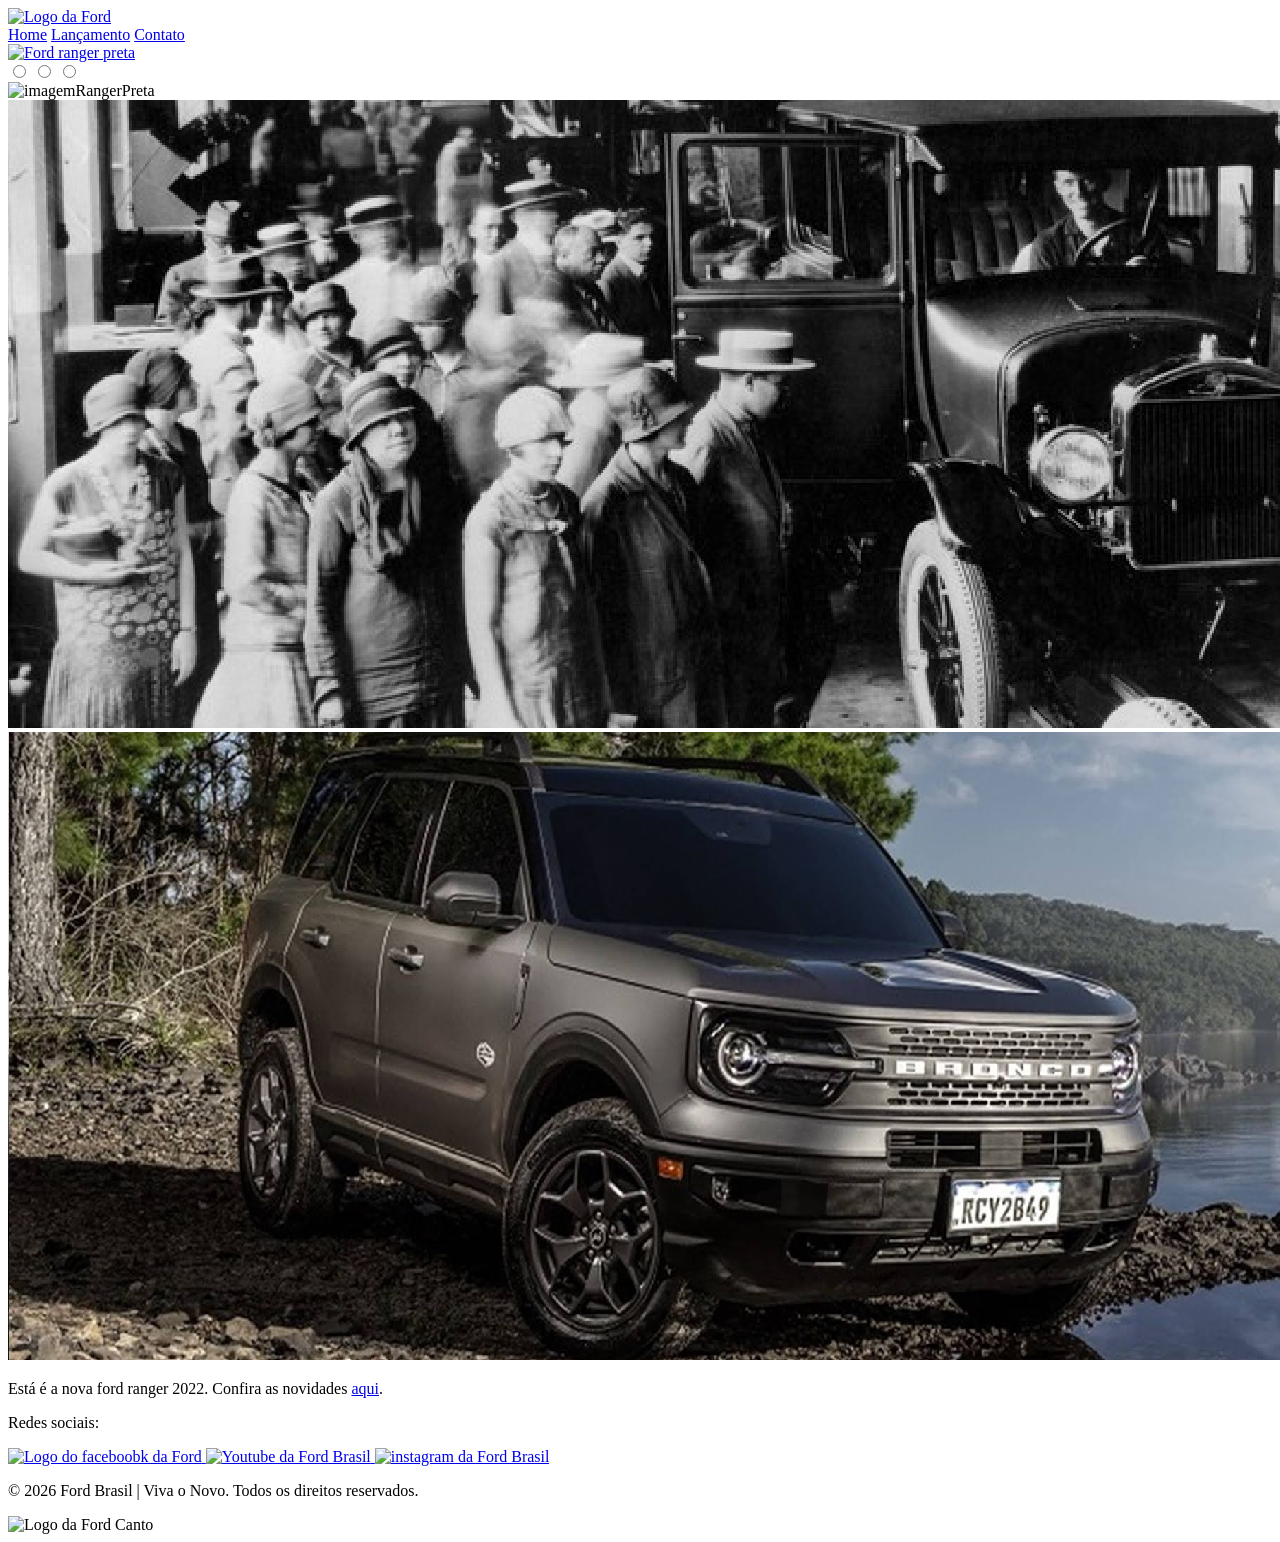
==== index.html @ 0621a6a8 "está feio mas vai melhorar(carrossel INDEX)" ====
<!DOCTYPE html>
<html lang="pt-br">

<head>
    <meta charset="UTF-8">
    <meta name="viewport" content="width=device-width, initial-scale=1.0">
    <title>Ford|Home</title>
    <link rel="stylesheet" href="css/Home.css">
    <link rel="icon" href="img/large-ford-logo-0.png" type="image/png">
</head>

<body>
    <header class="cabecalho">
        <section class="Logo_da_Ford">
            <a href="index.html"><img class="logo-ford-256" src="img/logo-ford-256.png" alt="Logo da Ford"></a>
        </section>


        <nav class="Navegamento">
            <a href="index.html">Home</a>
            <a href="Lançamento.html">Lançamento</a>
            <a href="Contato.html">Contato</a>
        </nav>
    </header>


    <main class="Ranger-preta">

        <a href="Lançamento.html"><img src="img/imagem_1.jpg" alt="Ford ranger preta"></a>

        <section class="slider">
            <div class="slider-content">

                <input type="radio" name="btn-radio" id="radio1">
                <input type="radio" name="btn-radio" id="radio2">
                <input type="radio" name="btn-radio" id="radio3">
                
                <div class="slider-box primeiro">
                       <img class="imagemRanger" src="img/imagem_1.jpg" alt="imagemRangerPreta"> 
                </div>
                  <div class="slider-box">
                       <img class="imagemAntiga" src="img/imagem_2.jpg" alt="imagemDeEpoca"> 
                </div>
                  <div class="slider-box">
                       <img class="imagemBronco" src="img/imagem_3.jpg" alt="imagemBronco"> 
                </div>

                <p class="DescricaoDaImagem">
                    Está é a nova ford ranger 2022. Confira as novidades
                    <a href="Lançamento.html">aqui</a>.
                </p>



    </main>



    <footer class="Rodape">
        <div class="RedesSociais">
            <p>
                Redes sociais:
            </p>

            <a href="https://www.facebook.com/FordBrasil" target="_blank">
                <img src="img/facebook-50.png" alt="Logo do faceboobk da Ford" width=50; height="auto">
            </a>
            <a href="https://www.youtube.com/@fordbrasil" target="_blank">
                <img src="img/youtube-squared-50.png" alt="Youtube da Ford Brasil" width=50; height="auto">
            </a>
            <a href="https://www.instagram.com/fordbrasil/" target="_blank">
                <img src="img/instagram-logo-50.png" alt="instagram da Ford Brasil" width=50; height="auto">
            </a>

        </div>
        <p class="copyright">
            ©️ 2026 Ford Brasil | Viva o Novo. Todos os direitos reservados.
        </p>
        <div class="LogoRodape">
            <img src="img/ford-96.png" alt="Logo da Ford Canto">
        </div>
    </footer>
</body>

</html>
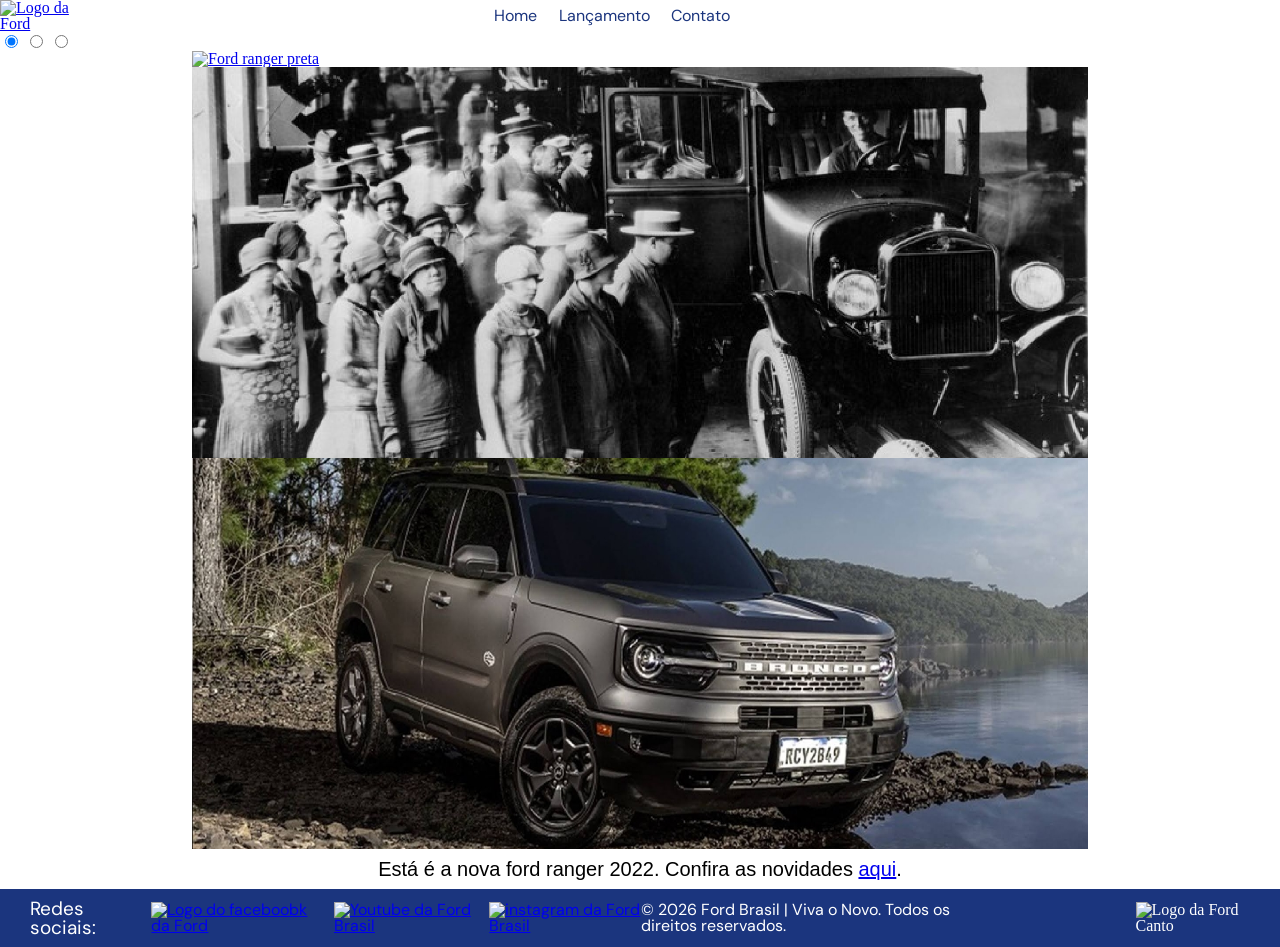
==== commit d245c542: "Dev at Home - implementa as imagens e algumas divs" ====
--- a/index.html
+++ b/index.html
@@ -22,46 +22,41 @@
             <a href="Contato.html">Contato</a>
         </nav>
     </header>
-
-
     <main class="Ranger-preta">
-
-        <a href="Lançamento.html"><img src="img/imagem_1.jpg" alt="Ford ranger preta"></a>
-
         <section class="slider">
             <div class="slider-content">
 
-                <input type="radio" name="btn-radio" id="radio1">
+                <input type="radio" name="btn-radio" id="radio1" checked>
                 <input type="radio" name="btn-radio" id="radio2">
                 <input type="radio" name="btn-radio" id="radio3">
-                
-                <div class="slider-box primeiro">
-                       <img class="imagemRanger" src="img/imagem_1.jpg" alt="imagemRangerPreta"> 
-                </div>
-                  <div class="slider-box">
-                       <img class="imagemAntiga" src="img/imagem_2.jpg" alt="imagemDeEpoca"> 
-                </div>
-                  <div class="slider-box">
-                       <img class="imagemBronco" src="img/imagem_3.jpg" alt="imagemBronco"> 
+
+                <div class="slider-carrossel">
+                    <div class="slider-box">
+                        <a href="Lançamento.html"><img src="img/imagem_1.jpg" alt="Ford ranger preta"></a>
+                    </div>
                 </div>
 
-                <p class="DescricaoDaImagem">
-                    Está é a nova ford ranger 2022. Confira as novidades
-                    <a href="Lançamento.html">aqui</a>.
-                </p>
+                <div class="slider-box">
+                    <img class="imagemAntiga" src="img/imagem_2.jpg" alt="imagemDeEpoca">
+                </div>
 
-
-
+                <div class="slider-box">
+                    <img class="imagemBronco" src="img/imagem_3.jpg" alt="imagemBronco">
+                </div>
+            </div>
+<!-- falta terminar o section seguindo a lógica -->
+<!-- implementar os botões laterais da img -->
+ 
+            <p class="DescricaoDaImagem">
+                Está é a nova ford ranger 2022. Confira as novidades
+                <a href="Lançamento.html">aqui</a>.
+            </p>
     </main>
-
-
-
     <footer class="Rodape">
         <div class="RedesSociais">
             <p>
                 Redes sociais:
             </p>
-
             <a href="https://www.facebook.com/FordBrasil" target="_blank">
                 <img src="img/facebook-50.png" alt="Logo do faceboobk da Ford" width=50; height="auto">
             </a>
@@ -71,7 +66,6 @@
             <a href="https://www.instagram.com/fordbrasil/" target="_blank">
                 <img src="img/instagram-logo-50.png" alt="instagram da Ford Brasil" width=50; height="auto">
             </a>
-
         </div>
         <p class="copyright">
             ©️ 2026 Ford Brasil | Viva o Novo. Todos os direitos reservados.
--- a/css/Home.css
+++ b/css/Home.css
@@ -0,0 +1,299 @@
+@import url('https://fonts.googleapis.com/css2?family=DM+Sans:ital,opsz,wght@0,9..40,100..1000;1,9..40,100..1000&display=swap');
+
+/* http://meyerweb.com/eric/tools/css/reset/ 
+   v2.0 | 20110126
+   License: none (public domain)
+*/
+
+html,
+body,
+div,
+span,
+applet,
+object,
+iframe,
+h1,
+h2,
+h3,
+h4,
+h5,
+h6,
+p,
+blockquote,
+pre,
+a,
+abbr,
+acronym,
+address,
+big,
+cite,
+code,
+del,
+dfn,
+em,
+img,
+ins,
+kbd,
+q,
+s,
+samp,
+small,
+strike,
+strong,
+sub,
+sup,
+tt,
+var,
+b,
+u,
+i,
+center,
+dl,
+dt,
+dd,
+ol,
+ul,
+li,
+fieldset,
+form,
+label,
+legend,
+table,
+caption,
+tbody,
+tfoot,
+thead,
+tr,
+th,
+td,
+article,
+aside,
+canvas,
+details,
+embed,
+figure,
+figcaption,
+footer,
+header,
+hgroup,
+menu,
+nav,
+output,
+ruby,
+section,
+summary,
+time,
+mark,
+audio,
+video {
+	margin: 0;
+	padding: 0;
+	border: 0;
+	font-size: 100%;
+	font: inherit;
+	vertical-align: baseline;
+}
+
+/* HTML5 display-role reset for older browsers */
+article,
+aside,
+details,
+figcaption,
+figure,
+footer,
+header,
+hgroup,
+menu,
+nav,
+section {
+	display: block;
+}
+
+body {
+	line-height: 1;
+}
+
+ol,
+ul {
+	list-style: none;
+}
+
+blockquote,
+q {
+	quotes: none;
+}
+
+blockquote:before,
+blockquote:after,
+q:before,
+q:after {
+	content: '';
+	content: none;
+}
+
+table {
+	border-collapse: collapse;
+	border-spacing: 0;
+}
+
+
+
+body {
+	min-height: 100vh;
+	display: flex;
+	flex-direction: column;
+}
+
+.cabecalho {
+	align-items:center;
+	justify-content: space-between;
+	display:flex ;
+}
+
+.Logo_da_Ford img{
+width: 80%
+}
+
+.Navegamento {
+	display: flex;
+	justify-content: center;
+	gap: 2%;
+	width: 100%;
+	margin: 0 11% 0 0;
+}
+
+.Navegamento a{
+	font-family: "DM Sans", sans-serif;
+	text-decoration: none;
+	color: #1b357e;
+}
+main{
+	flex: 1; /* ocupa todo o espaço disponível */
+	display: flex;
+	align-items: center; /* opcional: centraliza verticalmente */
+	justify-content: center;
+	flex-direction: column;
+}
+
+.Ranger-preta img{
+	display: flex;
+	margin: 0 auto;   /*centraliza na horizontal*/
+	width: 70%;
+	height: auto;
+}
+.DescricaoDaImagem{
+    text-align: center;
+	font-size: 20px;
+	margin: 10px 0;
+	font-family: Arial, Helvetica, sans-serif;
+}
+.descricao a {
+	color: #1b357e;
+	text-decoration: underline;
+	font-family: Arial, Helvetica, sans-serif;
+}
+.Rodape {
+	background-color: #1b357e;
+	color: white;
+
+	display: flex;
+	justify-content: space-between; /*separa a esquerda e direita*/
+	align-items: center;
+
+	padding: 10px 30px; 
+}
+
+/*lado esquerdo*/
+.RedesSociais {
+	font-family: "DM Sans", sans-serif;
+	display: flex;
+	align-items: center;
+	gap: 15px;
+}
+
+.RedesSociais p {
+	font-size: 19px;
+	margin-right: 10px;
+}
+
+/*ícones*/
+.RedesSociais img {
+	width: 30px; 
+	height: auto;
+}
+
+/*logo da ford do lado direito*/
+.LogoRodape img {
+	width: 70px;
+}
+.copyright  {
+	font-family: "DM Sans", sans-serif;/*terminar amanhã!!*/
+	display: flex;
+	gap: 12px;
+	justify-content: center;
+	margin: 0 11% 0 0;
+	
+}
+@media (max-width: 768px) {
+    .cabecalho {
+        flex-direction: column;
+        padding: 15px 0;
+        gap: 15px;
+    }
+
+    .Logo_da_Ford img {
+        width: 100px; /* Tamanho fixo para não ocupar a tela toda */
+    }
+
+    .Navegamento {
+        margin: 0; 
+        flex-wrap: wrap;
+        gap: 15px;
+        justify-content: center;
+    }
+
+    .DescricaoDaImagem {
+        font-size: 16px; 
+        padding: 0 20px; 
+        line-height: 1.4;
+    }
+
+    .Ranger-preta img {
+        width: 100%;
+		
+    }
+}
+@media (max-width: 600px) {
+    .Rodape {
+        flex-direction: column; 
+        justify-content: center; 
+        align-items: center;    
+        text-align: center;
+        gap: 25px;              
+        padding: 30px 15px;
+    }
+
+    .RedesSociais {
+        flex-direction: column; 
+        gap: 15px;
+        align-items: center;
+    }
+
+    /* Remove aquela margem que sobrava no texto "Redes sociais:" */
+    .RedesSociais p {
+        margin-right: 0;
+        font-size: 22px; /* Aumenta um pouco para destaque como na imagem */
+    }
+
+    .copyright {
+        margin: 0; 
+        width: 100%;
+        text-align: center;
+        line-height: 1.5;
+        font-size: 14px;
+    }
+
+    .LogoRodape img {
+        width: 80px; 
+    }
+}
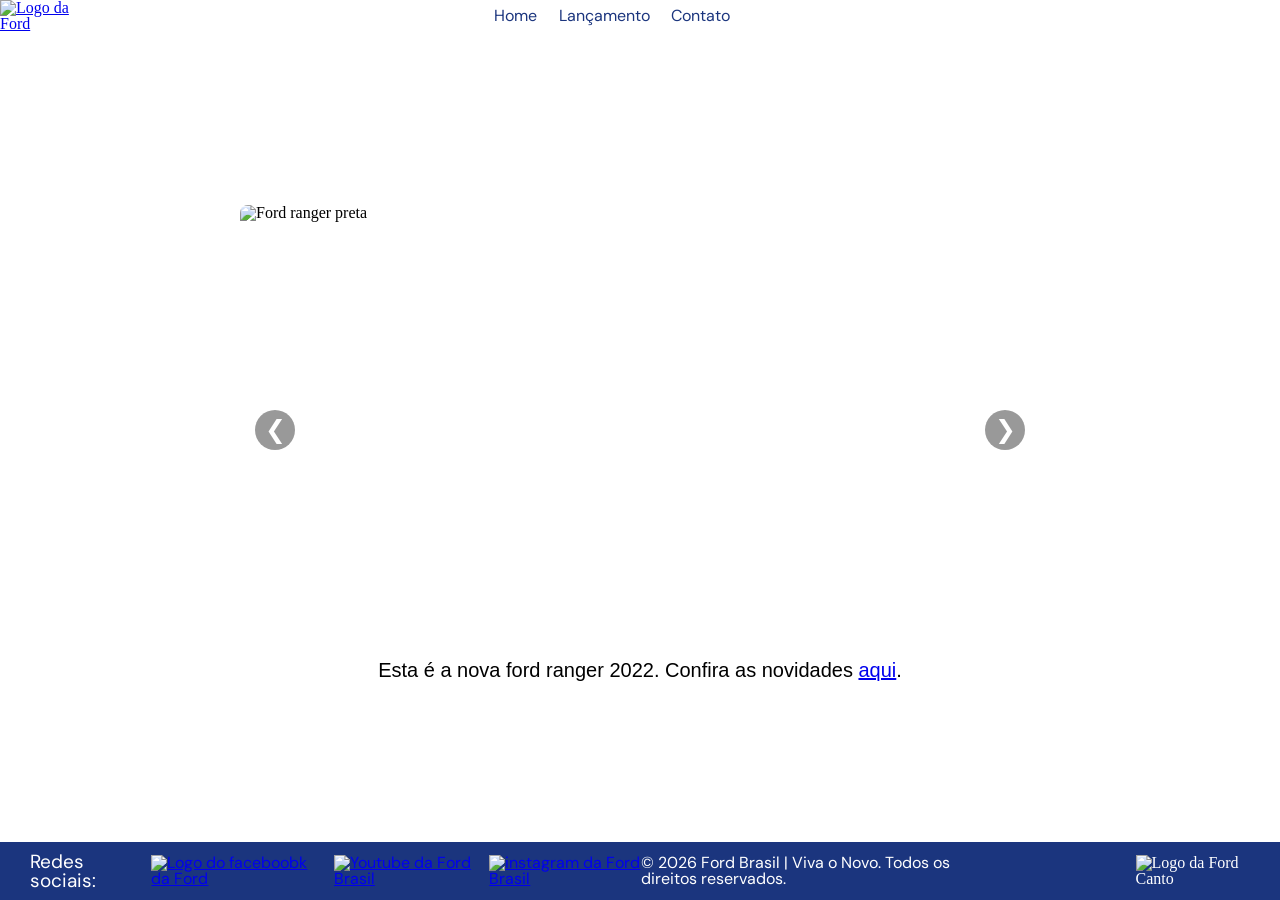
==== commit a65012e4: "Feito o carrossel mas falta cronometar" ====
--- a/index.html
+++ b/index.html
@@ -22,36 +22,45 @@
             <a href="Contato.html">Contato</a>
         </nav>
     </header>
-    <main class="Ranger-preta">
-        <section class="slider">
-            <div class="slider-content">
+   <main class="Ranger-preta">
+    <section class="slider">
+        <input type="radio" name="btn-radio" id="radio1" checked>
+        <input type="radio" name="btn-radio" id="radio2">
+        <input type="radio" name="btn-radio" id="radio3">
 
-                <input type="radio" name="btn-radio" id="radio1" checked>
-                <input type="radio" name="btn-radio" id="radio2">
-                <input type="radio" name="btn-radio" id="radio3">
+        <div class="slider-carrossel">
+            <div class="slider-box">
+                <img src="img/imagem_1.jpg" alt="Ford ranger preta">
+            </div>
+            <div class="slider-box">
+                <img src="img/imagem_2.jpg" alt="imagemDeEpoca">
+            </div>
+            <div class="slider-box">
+                <img src="img/imagem_3.jpg" alt="imagemBronco">
+            </div>
+        </div>
 
-                <div class="slider-carrossel">
-                    <div class="slider-box">
-                        <a href="Lançamento.html"><img src="img/imagem_1.jpg" alt="Ford ranger preta"></a>
-                    </div>
-                </div>
+        <div class="nav-auto">
+            <div class="setas seta-1">
+                <label for="radio3" class="prev">&#10094;</label>
+                <label for="radio2" class="prox">&#10095;</label>
+            </div>
+            <div class="setas seta-2">
+                <label for="radio1" class="prev">&#10094;</label>
+                <label for="radio3" class="prox">&#10095;</label>
+            </div>
+            <div class="setas seta-3">
+                <label for="radio2" class="prev">&#10094;</label>
+                <label for="radio1" class="prox">&#10095;</label>
+            </div>
+        </div>
+    </section>
 
-                <div class="slider-box">
-                    <img class="imagemAntiga" src="img/imagem_2.jpg" alt="imagemDeEpoca">
-                </div>
-
-                <div class="slider-box">
-                    <img class="imagemBronco" src="img/imagem_3.jpg" alt="imagemBronco">
-                </div>
-            </div>
-<!-- falta terminar o section seguindo a lógica -->
-<!-- implementar os botões laterais da img -->
- 
-            <p class="DescricaoDaImagem">
-                Está é a nova ford ranger 2022. Confira as novidades
-                <a href="Lançamento.html">aqui</a>.
-            </p>
-    </main>
+    <p class="DescricaoDaImagem">
+        Esta é a nova ford ranger 2022. Confira as novidades
+        <a href="Lançamento.html">aqui</a>.
+    </p>
+</main>
     <footer class="Rodape">
         <div class="RedesSociais">
             <p>
--- a/css/Home.css
+++ b/css/Home.css
@@ -145,13 +145,13 @@
 }
 
 .cabecalho {
-	align-items:center;
+	align-items: center;
 	justify-content: space-between;
-	display:flex ;
-}
-
-.Logo_da_Ford img{
-width: 80%
+	display: flex;
+}
+
+.Logo_da_Ford img {
+	width: 80%
 }
 
 .Navegamento {
@@ -162,45 +162,46 @@
 	margin: 0 11% 0 0;
 }
 
-.Navegamento a{
+.Navegamento a {
 	font-family: "DM Sans", sans-serif;
 	text-decoration: none;
 	color: #1b357e;
 }
-main{
-	flex: 1; /* ocupa todo o espaço disponível */
-	display: flex;
-	align-items: center; /* opcional: centraliza verticalmente */
+
+main {
+	flex: 1;
+	/* ocupa todo o espaço disponível */
+	display: flex;
+	align-items: center;
+	/* opcional: centraliza verticalmente */
 	justify-content: center;
 	flex-direction: column;
 }
 
-.Ranger-preta img{
-	display: flex;
-	margin: 0 auto;   /*centraliza na horizontal*/
-	width: 70%;
-	height: auto;
-}
-.DescricaoDaImagem{
-    text-align: center;
+.DescricaoDaImagem {
+	text-align: center;
 	font-size: 20px;
-	margin: 10px 0;
+	margin-top: 0;
+	margin-bottom: 10px ;
 	font-family: Arial, Helvetica, sans-serif;
 }
+
 .descricao a {
 	color: #1b357e;
 	text-decoration: underline;
 	font-family: Arial, Helvetica, sans-serif;
 }
+
 .Rodape {
 	background-color: #1b357e;
 	color: white;
 
 	display: flex;
-	justify-content: space-between; /*separa a esquerda e direita*/
-	align-items: center;
-
-	padding: 10px 30px; 
+	justify-content: space-between;
+	/*separa a esquerda e direita*/
+	align-items: center;
+
+	padding: 10px 30px;
 }
 
 /*lado esquerdo*/
@@ -218,7 +219,7 @@
 
 /*ícones*/
 .RedesSociais img {
-	width: 30px; 
+	width: 30px;
 	height: auto;
 }
 
@@ -226,74 +227,159 @@
 .LogoRodape img {
 	width: 70px;
 }
-.copyright  {
-	font-family: "DM Sans", sans-serif;/*terminar amanhã!!*/
+
+.copyright {
+	font-family: "DM Sans", sans-serif;
+	/*terminar amanhã!!*/
 	display: flex;
 	gap: 12px;
 	justify-content: center;
 	margin: 0 11% 0 0;
-	
-}
+
+}
+
+/* Esconder os inputs de rádio */
+input[name="btn-radio"] {
+	display: none;
+}
+
+.slider {
+    
+    margin: 20px auto 5px; /* regra do relogio 20px (Topo)auto (Direita)5px (Baixo) e a esquerda n precisa já q possui a posição da direita*/
+    width: 100%;
+    max-width: 800px;
+    overflow: hidden;
+    position: relative;
+    border-radius: 8px;
+}
+
+.slider-carrossel {
+	display: flex;
+	width: 300%;/* São 3 fotos*/
+	transition: 0.8s ease-in-out;
+}
+
+.slider-box {
+	width: 33.333%;
+}
+
+.slider-box img {
+	width: 100%;
+	height: 450px;
+	object-fit: cover;/* serve pra não distorcer a imagem, não ficar esticada*/
+	display: block;
+	object-position: center top;
+}
+
+#radio1:checked~.slider-carrossel {
+	margin-left: 0;
+}
+
+#radio2:checked~.slider-carrossel {
+	margin-left: -100%;
+}
+
+#radio3:checked~.slider-carrossel {
+	margin-left: -200%;
+}
+
+/* --- SETAS --- */
+.setas {
+	position: absolute;
+	top: 50%;
+	width: 100%;
+	transform: translateY(-50%);
+	display: none;
+	justify-content: space-between;
+	padding: 0 15px;
+	box-sizing: border-box;
+	z-index: 10;
+}
+
+.setas label {
+	background: rgba(0, 0, 0, 0.4);
+	color: white;
+	width: 40px;
+	height: 40px;
+	display: flex;
+	align-items: center;
+	justify-content: center;
+	border-radius: 50%;
+	cursor: pointer;
+	font-size: 25px;
+}
+
+/* Mostrar as setas apenas do slide ativo */
+#radio1:checked~.nav-auto .seta-1,
+#radio2:checked~.nav-auto .seta-2,
+#radio3:checked~.nav-auto .seta-3 {
+	display: flex;
+}
+
+
 @media (max-width: 768px) {
-    .cabecalho {
-        flex-direction: column;
-        padding: 15px 0;
-        gap: 15px;
-    }
-
-    .Logo_da_Ford img {
-        width: 100px; /* Tamanho fixo para não ocupar a tela toda */
-    }
-
-    .Navegamento {
-        margin: 0; 
-        flex-wrap: wrap;
-        gap: 15px;
-        justify-content: center;
-    }
-
-    .DescricaoDaImagem {
-        font-size: 16px; 
-        padding: 0 20px; 
-        line-height: 1.4;
-    }
-
-    .Ranger-preta img {
-        width: 100%;
-		
-    }
-}
+	.cabecalho {
+		flex-direction: column;
+		padding: 15px 0;
+		gap: 15px;
+	}
+
+	.Logo_da_Ford img {
+		width: 100px;
+		/* Tamanho fixo para não ocupar a tela toda */
+	}
+
+	.Navegamento {
+		margin: 0;
+		flex-wrap: wrap;
+		gap: 15px;
+		justify-content: center;
+	}
+
+	.DescricaoDaImagem {
+		font-size: 16px;
+		padding: 0 20px;
+		line-height: 1.4;
+	}
+
+	.Ranger-preta img {
+		width: 100%;
+
+	}
+}
+
 @media (max-width: 600px) {
-    .Rodape {
-        flex-direction: column; 
-        justify-content: center; 
-        align-items: center;    
-        text-align: center;
-        gap: 25px;              
-        padding: 30px 15px;
-    }
-
-    .RedesSociais {
-        flex-direction: column; 
-        gap: 15px;
-        align-items: center;
-    }
-
-    /* Remove aquela margem que sobrava no texto "Redes sociais:" */
-    .RedesSociais p {
-        margin-right: 0;
-        font-size: 22px; /* Aumenta um pouco para destaque como na imagem */
-    }
-
-    .copyright {
-        margin: 0; 
-        width: 100%;
-        text-align: center;
-        line-height: 1.5;
-        font-size: 14px;
-    }
-
-    .LogoRodape img {
-        width: 80px; 
-    }
+	.Rodape {
+		flex-direction: column;
+		justify-content: center;
+		align-items: center;
+		text-align: center;
+		gap: 25px;
+		padding: 30px 15px;
+	}
+
+	.RedesSociais {
+		flex-direction: column;
+		gap: 15px;
+		align-items: center;
+	}
+
+	/* Remove aquela margem que sobrava no texto "Redes sociais:" */
+	.RedesSociais p {
+		margin-right: 0;
+		font-size: 22px;
+		/* Aumenta um pouco para destaque como na imagem */
+	}
+
+	.copyright {
+		margin: 0;
+		width: 100%;
+		text-align: center;
+		line-height: 1.5;
+		font-size: 14px;
+	}
+
+	.LogoRodape img {
+		width: 80px;
+	}
 }
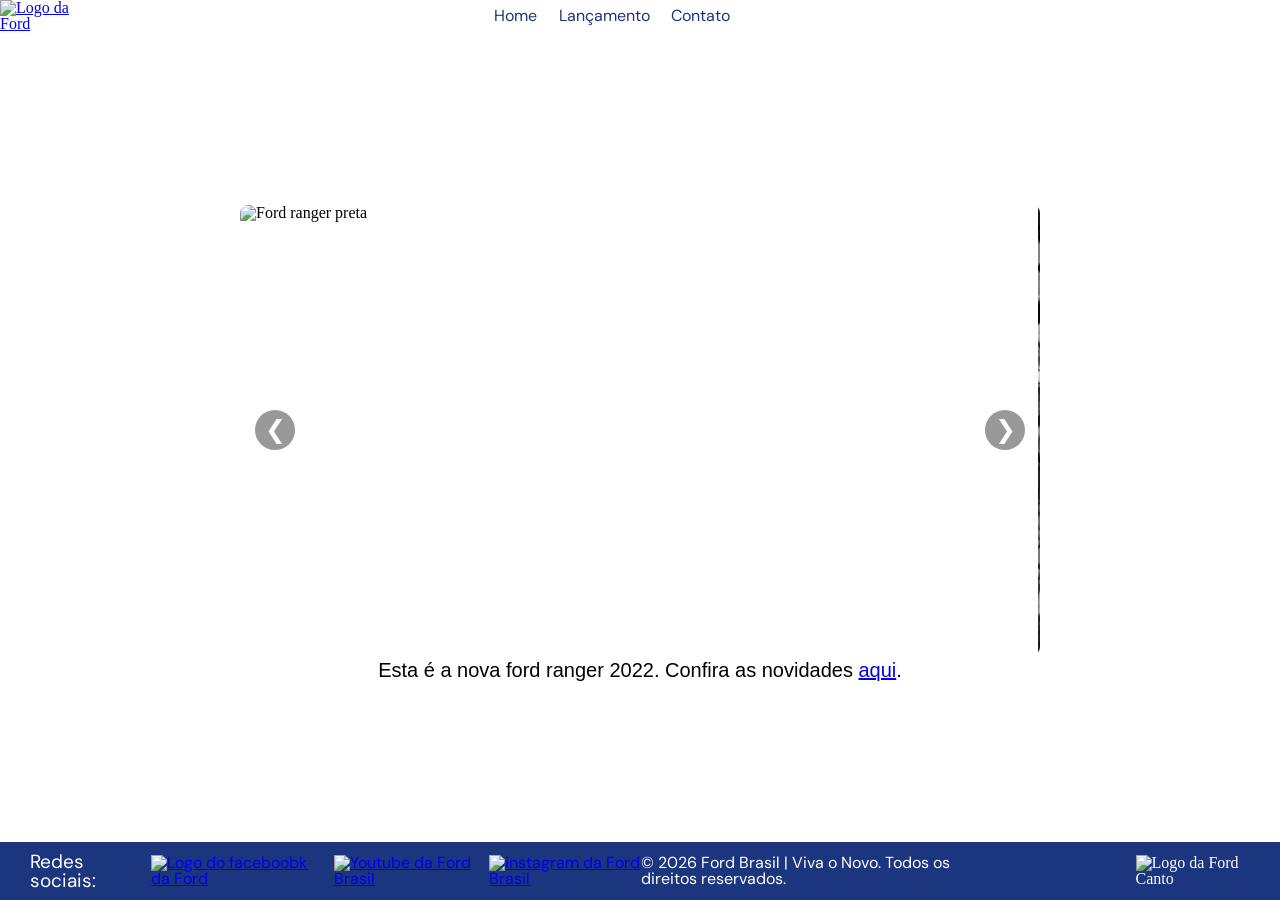
==== commit b4467faa: "Feito o carrossel" ====
--- a/index.html
+++ b/index.html
@@ -37,7 +37,7 @@
             </div>
             <div class="slider-box">
                 <img src="img/imagem_3.jpg" alt="imagemBronco">
-            </div>
+            </div>-
         </div>
 
         <div class="nav-auto">
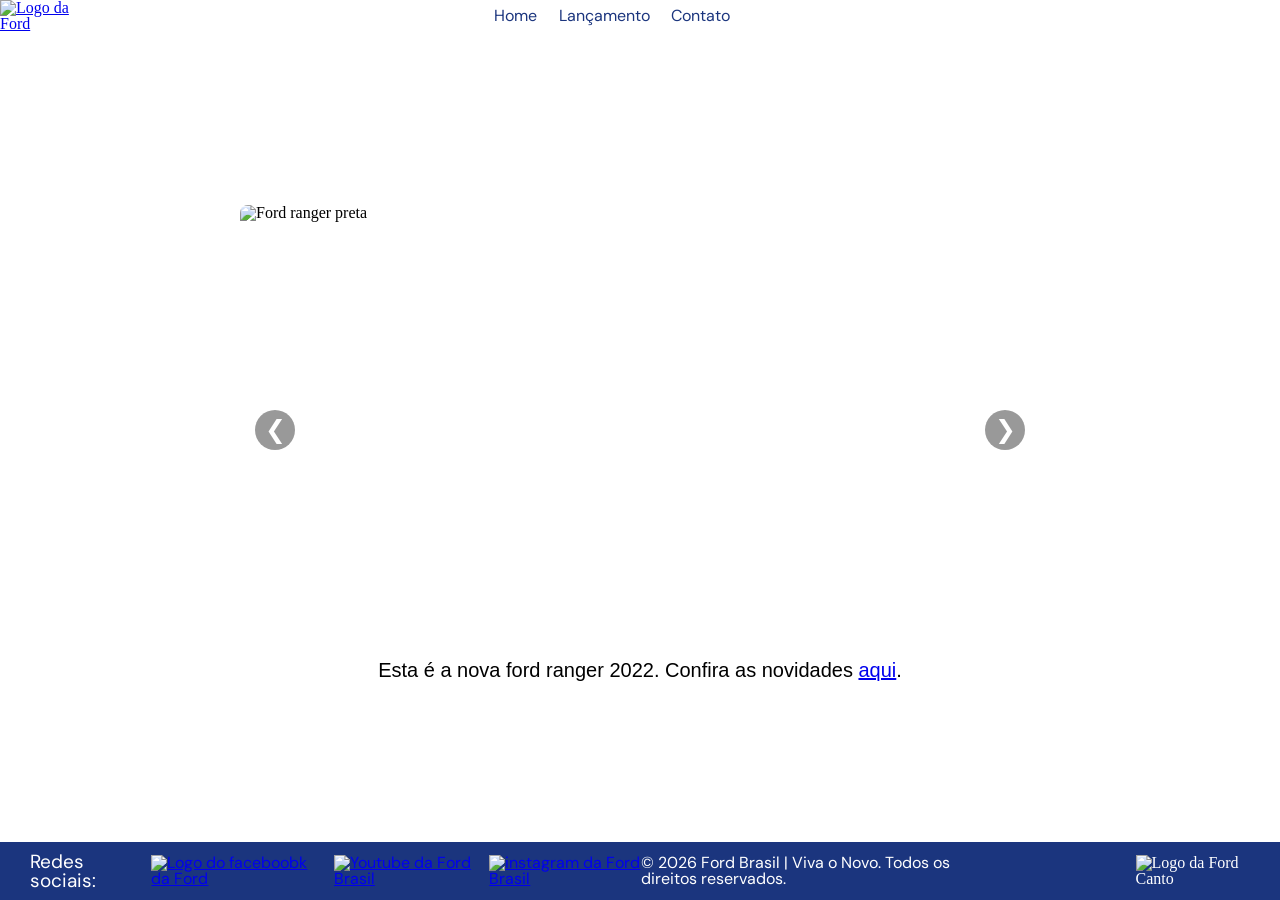
==== commit 0ce8f161: "CARROSSEL FEITO MAS FALTA AUTOMATIZAR" ====
--- a/index.html
+++ b/index.html
@@ -37,7 +37,7 @@
             </div>
             <div class="slider-box">
                 <img src="img/imagem_3.jpg" alt="imagemBronco">
-            </div>-
+            </div>
         </div>
 
         <div class="nav-auto">
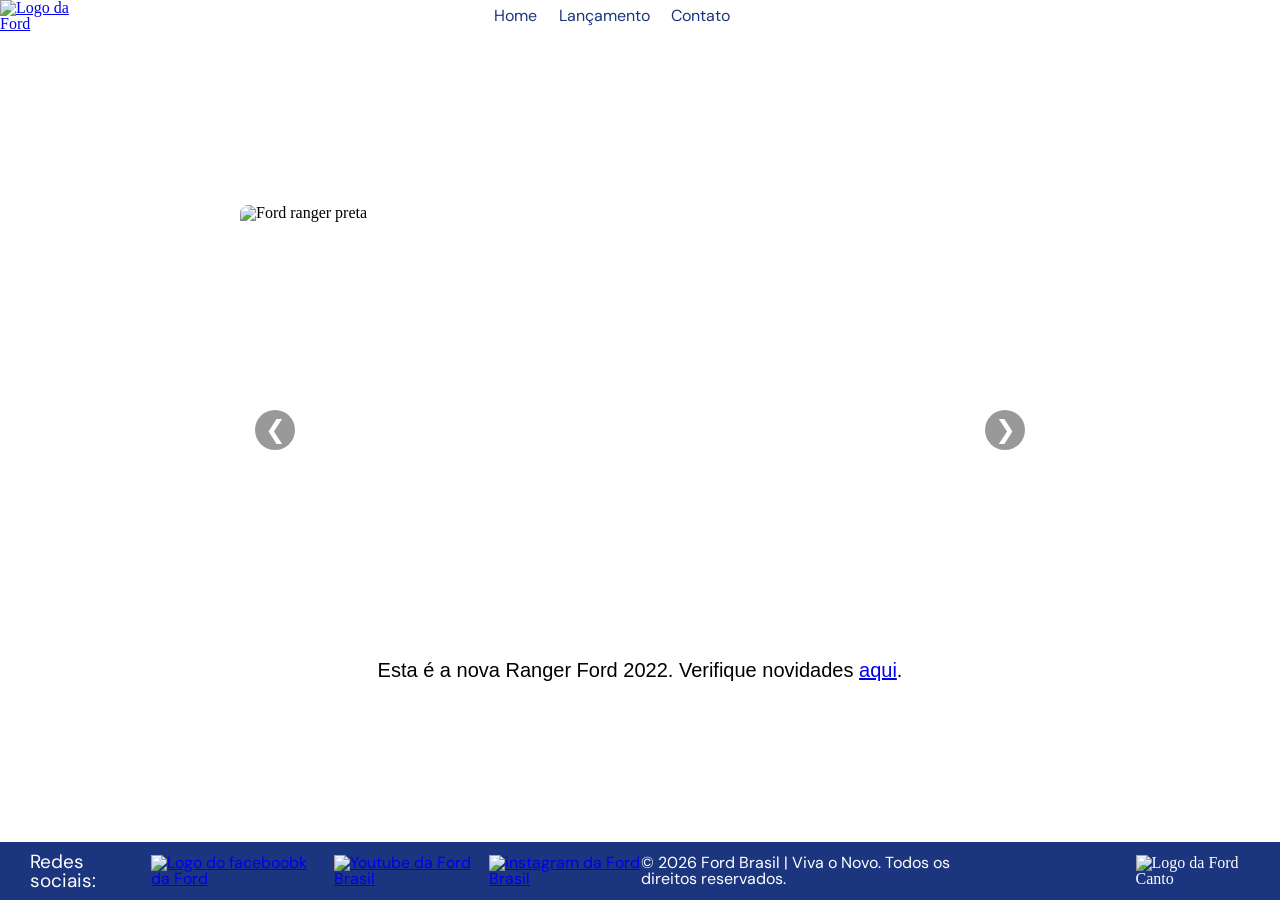
==== commit 2f00d8ab: "Detalhes finais aplicados" ====
--- a/index.html
+++ b/index.html
@@ -22,45 +22,47 @@
             <a href="Contato.html">Contato</a>
         </nav>
     </header>
-   <main class="Ranger-preta">
-    <section class="slider">
-        <input type="radio" name="btn-radio" id="radio1" checked>
-        <input type="radio" name="btn-radio" id="radio2">
-        <input type="radio" name="btn-radio" id="radio3">
+    <main class="Ranger-preta">
+        <section class="slider">
+            <input type="radio" name="btn-radio" id="radio1" checked>
+            <input type="radio" name="btn-radio" id="radio2">
+            <input type="radio" name="btn-radio" id="radio3">
 
-        <div class="slider-carrossel">
-            <div class="slider-box">
-                <img src="img/imagem_1.jpg" alt="Ford ranger preta">
+            <div class="slider-carrossel" id="Carousel">
+                <div class="slider-box">
+                    <img src="img/imagem_1.jpg" alt="Ford ranger preta">
+                </div>
+                <div class="slider-box">
+                    <img src="img/imagem_2.jpg" alt="imagemDeEpoca">
+                </div>
+                <div class="slider-box">
+                    <img src="img/imagem_3.jpg" alt="imagemBronco">
+                </div>
             </div>
-            <div class="slider-box">
-                <img src="img/imagem_2.jpg" alt="imagemDeEpoca">
+
+            <div class="nav-auto">
+                <div class="setas seta-1">
+                    <label for="radio3" class="prev">&#10094;</label>
+                    <label for="radio2" class="prox">&#10095;</label>
+                </div>
+                <div class="setas seta-2">
+                    <label for="radio1" class="prev">&#10094;</label>
+                    <label for="radio3" class="prox">&#10095;</label>
+                </div>
+                <div class="setas seta-3">
+                    <label for="radio2" class="prev">&#10094;</label>
+                    <label for="radio1" class="prox">&#10095;</label>
+                </div>
             </div>
-            <div class="slider-box">
-                <img src="img/imagem_3.jpg" alt="imagemBronco">
-            </div>
-        </div>
+        </section>
 
-        <div class="nav-auto">
-            <div class="setas seta-1">
-                <label for="radio3" class="prev">&#10094;</label>
-                <label for="radio2" class="prox">&#10095;</label>
-            </div>
-            <div class="setas seta-2">
-                <label for="radio1" class="prev">&#10094;</label>
-                <label for="radio3" class="prox">&#10095;</label>
-            </div>
-            <div class="setas seta-3">
-                <label for="radio2" class="prev">&#10094;</label>
-                <label for="radio1" class="prox">&#10095;</label>
-            </div>
-        </div>
-    </section>
+        <p class="DescricaoDaImagem" id="carousel-title">
+            Esta é a nova ford ranger 2022. Confira as novidades <a href="Lançamento.html">aqui</a>.
+        </p>
+    </main>
 
-    <p class="DescricaoDaImagem">
-        Esta é a nova ford ranger 2022. Confira as novidades
-        <a href="Lançamento.html">aqui</a>.
-    </p>
-</main>
+    <script src="js/carousel.js"></script>
+
     <footer class="Rodape">
         <div class="RedesSociais">
             <p>
--- a/css/Home.css
+++ b/css/Home.css
@@ -182,7 +182,7 @@
 	text-align: center;
 	font-size: 20px;
 	margin-top: 0;
-	margin-bottom: 10px ;
+	margin-bottom: 10px;
 	font-family: Arial, Helvetica, sans-serif;
 }
 
@@ -244,18 +244,20 @@
 }
 
 .slider {
-    
-    margin: 20px auto 5px; /* regra do relogio 20px (Topo)auto (Direita)5px (Baixo) e a esquerda n precisa já q possui a posição da direita*/
-    width: 100%;
-    max-width: 800px;
-    overflow: hidden;
-    position: relative;
-    border-radius: 8px;
+
+	margin: 20px auto 5px;
+	/* regra do relogio 20px (Topo)auto (Direita)5px (Baixo) e a esquerda n precisa já q possui a posição da direita*/
+	width: 100%;
+	max-width: 800px;
+	overflow: hidden;
+	position: relative;
+	border-radius: 8px;
 }
 
 .slider-carrossel {
 	display: flex;
-	width: 300%;/* São 3 fotos*/
+	width: 300%;
+	/* São 3 fotos*/
 	transition: 0.8s ease-in-out;
 }
 
@@ -266,7 +268,8 @@
 .slider-box img {
 	width: 100%;
 	height: 450px;
-	object-fit: cover;/* serve pra não distorcer a imagem, não ficar esticada*/
+	object-fit: cover;
+	/* serve pra não distorcer a imagem, não ficar esticada*/
 	display: block;
 	object-position: center top;
 }
